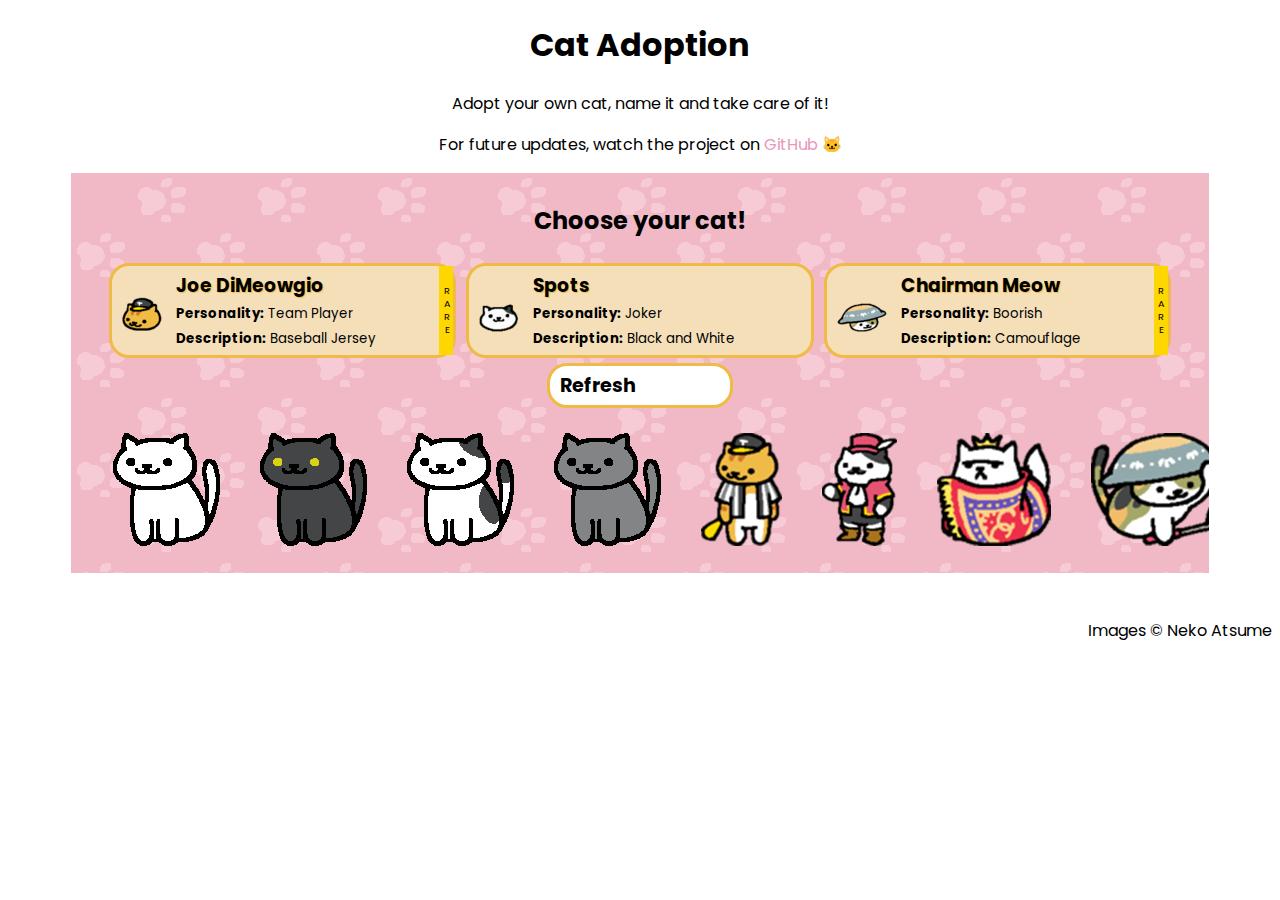
==== index.html @ e5021f9f "Initial commit" ====
<!DOCTYPE html>
<html>
    <head>
        <title>Cat Adoption!</title>
        <link rel="stylesheet" href="style.css">
        <link href="https://fonts.googleapis.com/css?family=Poppins" rel="stylesheet">
        <meta name="viewport" content="width=device-width, initial-scale=1">
    </head>
    <body>
        <h1>Cat Adoption</h1>
        <p>Adopt your own cat, name it and take care of it!</p>
        <p>For future updates, watch the project on <a href="https://github.com/laurenawilkinson/cat-adoption">GitHub</a> 🐱</p>
        <div id="container">   
            <div id="game"></div>
            <div id="marquee"></div>
        </div>
        <footer>
            <p>Images &copy; Neko Atsume</p>
        </footer>
        <script src="cats.js"></script>
    </body>
</html>

<!--

    TO DO

    - playpause button
    - shop w/ different toys. they give different % happiness
    - wash , sleeping , food sprites
    - passive currency
    - neko atsume sfx ?
    - randomise marquee
    - sleep at 0
    - happiness increases when pet, but on a timed delay

-->
---- style.css ----
body {
  text-align: center;
  font-family: 'Poppins', sans-serif; }
  body a {
    color: #ea96ba;
    text-decoration: none;
    transition: 0.2s ease-in-out; }
    body a:hover {
      color: pink; }

#container {
  position: relative;
  width: 60%;
  height: 400px;
  margin: 0 auto;
  overflow: hidden; }

footer {
  margin-top: 5vh; }

#game {
  width: 100%;
  background: pink;
  background-image: url("images/bg.png");
  height: 400px;
  position: relative; }
  #game .starter-tile {
    width: 30%;
    display: inline-block;
    margin: 5px;
    text-align: left;
    height: auto;
    position: relative;
    background: white;
    border-radius: 20px;
    border: 3px solid #f0ba46;
    background: #f4dfb9;
    cursor: pointer; }
    #game .starter-tile img, #game .starter-tile .starter-content {
      display: inline-block;
      padding: 5px; }
    #game .starter-tile img {
      padding-left: 10px;
      vertical-align: super; }
    #game .starter-tile h3 {
      margin: 0; }
    #game .starter-tile .rare {
      text-orientation: upright;
      writing-mode: vertical-rl;
      text-align: center;
      background: gold;
      float: right;
      font-size: 0.6em;
      height: inherit;
      position: absolute;
      top: 0;
      right: 0;
      height: 100%; }
  #game .heading {
    padding: 20px;
    margin: 0; }
  #game input {
    background: white;
    border-radius: 20px;
    border: 3px solid #f0ba46;
    padding: 10px;
    font-size: 1.2em;
    font-weight: bold;
    text-align: center; }
    #game input:focus {
      outline: none; }
  #game .col {
    display: inline-block;
    text-align: left;
    background: #f4dfb9;
    vertical-align: top; }
  #game .left-col, #game .right-col {
    margin: 30px 0;
    border: 3px solid black;
    border-radius: 20px; }
  #game .left-col {
    width: 30%;
    position: relative; }
    #game .left-col .pet {
      content: url("images/assets/heart.png");
      animation: heart 1s ease-in-out;
      animation-iteration-count: 1;
      animation-play-state: paused;
      -webkit-animation: heart 1s ease-in-out;
      -webkit-animation-play-state: paused;
      position: absolute;
      opacity: 0; }
@keyframes heart {
  0% {
    opacity: 0; }
  50% {
    opacity: 1; }
  100% {
    opacity: 0; } }
    #game .left-col img, #game .left-col h2 {
      margin: 10px auto;
      text-align: center;
      display: block; }
    #game .left-col h3 {
      display: inline-block;
      margin: 5px 10px; }
    #game .left-col img {
      margin-top: 40px; }
    #game .left-col h2 {
      background: white;
      border-radius: 20px;
      border: 3px solid #f0ba46;
      position: absolute;
      padding: 5px;
      top: -30px;
      left: 7%;
      width: 80%; }
    #game .left-col p {
      margin: 10px; }
  #game h3 {
    text-shadow: 1px 1px 1px #f0ba46; }
  #game .alert {
    animation: flash 1s linear infinite; }
@keyframes flash {
  0% {
    opacity: 0; }
  50% {
    opacity: 1; }
  100% {
    opacity: 0; } }
  #game .cat-button {
    font-size: 1.2em;
    padding: 5px 0 5px 10px;
    text-align: left;
    background: white;
    border-radius: 20px;
    border: 3px solid #f0ba46;
    width: 10%;
    margin: 0 auto;
    position: relative;
    cursor: pointer;
    font-weight: bold;
    transition: all 0.2s ease-in-out; }
    #game .cat-button:hover {
      background: #f4dfb9; }
    #game .cat-button:after {
      opacity: 0;
      content: url("images/assets/pawprint.png");
      position: absolute;
      transition: all 0.2s ease-in-out;
      right: 5%; }
    #game .cat-button:focus {
      outline: none; }
    #game .cat-button:hover:after {
      opacity: 1; }
    #game .cat-button:hover:disabled {
      background: white;
      cursor: not-allowed; }
    #game .cat-button:hover:disabled:after {
      visibility: hidden; }
  #game .right-col {
    width: 65%;
    text-align: center; }
    #game .right-col .col-1, #game .right-col .col-2 {
      width: 46%;
      margin: 5px; }
    #game .right-col .interaction ul {
      padding-left: 10px;
      position: relative;
      list-style-type: none;
      text-align: left; }
      #game .right-col .interaction ul li {
        display: inline-block;
        width: 20%;
        font-size: 1.2em;
        position: relative;
        margin: 5px; }
        #game .right-col .interaction ul li .cat-button {
          width: 100%;
          margin: 0; }
        #game .right-col .interaction ul li:last-child {
          right: -5px;
          bottom: -20px;
          position: absolute;
          padding: 10px;
          width: 8%; }
          #game .right-col .interaction ul li:last-child:before {
            opacity: 0;
            content: 'Coming soon!';
            font-size: 0.8em;
            position: absolute;
            padding: 5px;
            top: -55px;
            right: 5px;
            background: rgba(240, 186, 70, 0.8);
            border-radius: 10px;
            text-align: center;
            transition: all 0.4s ease-in-out; }
          #game .right-col .interaction ul li:last-child:hover:before {
            opacity: 1; }
    #game .right-col .interaction #info {
      font-size: 1.2em; }

#marquee {
  position: absolute;
  bottom: 0;
  left: 0;
  animation: marquee 15s linear infinite;
  overflow: hidden; }
  #marquee img {
    padding: 20px;
    display: inline-block; }
@keyframes marquee {
  0% {
    transform: translateX(100%); }
  50% {
    transform: translateX(0); }
  100% {
    transform: translateX(-100%); } }
.bar {
  background: green;
  height: 10px;
  width: 100%;
  max-width: 100%;
  border-radius: 20px;
  transition: width 0.8s ease-in-out; }

footer {
  text-align: right;
  width: 100%; }

@media (max-width: 1366px) {
  #container {
    width: 90%; }

  #game {
    padding: 10px 0; }
    #game .starter-tile {
      height: auto;
      vertical-align: top; }
    #game .cat-button {
      width: 15%; } }
@media (max-width: 768px) {
  #container {
    height: auto; }

  #marquee {
    display: none; }

  #game {
    height: inherit; }
    #game .starter-tile {
      height: auto;
      vertical-align: top;
      width: 80%; }
    #game .left-col, #game .right-col {
      display: block;
      margin: 15px auto;
      width: 90%; }
    #game .right-col .col-1, #game .right-col .col-2 {
      width: 80%; }
    #game .right-col .interaction ul {
      text-align: left;
      padding-left: 0; }
      #game .right-col .interaction ul li {
        display: block;
        width: 60%;
        font-size: 1.2em;
        padding-left: 5%; }
        #game .right-col .interaction ul li:last-child {
          right: 25px; }
        #game .right-col .interaction ul li .cat-button {
          width: 100%;
          margin: 0; } }

/*# sourceMappingURL=style.css.map */
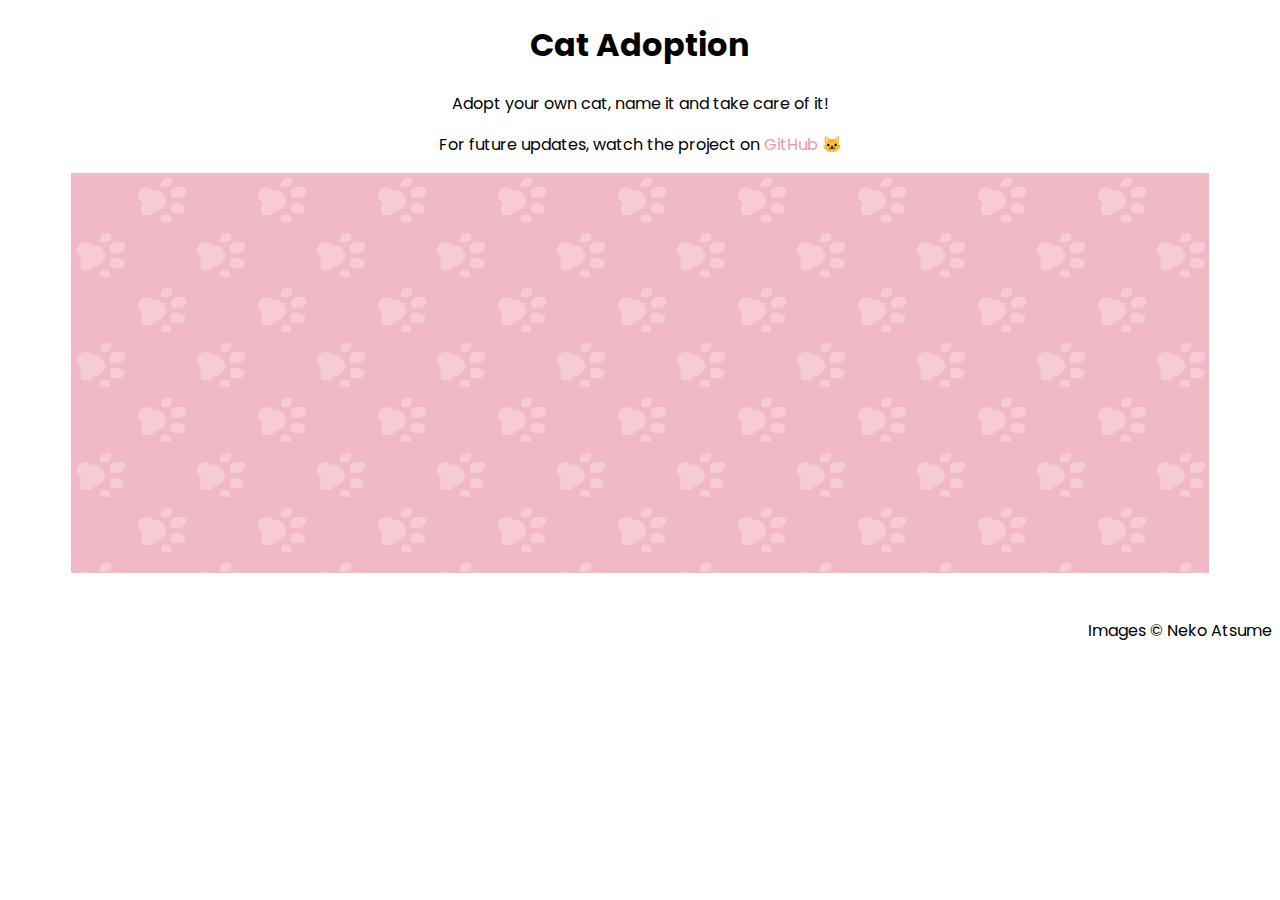
==== commit 293fcb0f: "Move cats into JSON file" ====
--- a/index.html
+++ b/index.html
@@ -17,7 +17,7 @@
         <footer>
             <p>Images &copy; Neko Atsume</p>
         </footer>
-        <script src="cats.js"></script>
+        <script src="scripts/cats.js"></script>
     </body>
 </html>
 
--- a/style.css
+++ b/style.css
@@ -1,276 +1,477 @@
 body {
   text-align: center;
-  font-family: 'Poppins', sans-serif; }
-  body a {
-    color: #ea96ba;
-    text-decoration: none;
-    transition: 0.2s ease-in-out; }
-    body a:hover {
-      color: pink; }
+  font-family: 'Poppins', sans-serif;
+}
+
+body a {
+  color: #ea96ba;
+  text-decoration: none;
+  -webkit-transition: 0.2s ease-in-out;
+  transition: 0.2s ease-in-out;
+}
+
+body a:hover {
+  color: pink;
+}
 
 #container {
   position: relative;
   width: 60%;
   height: 400px;
   margin: 0 auto;
-  overflow: hidden; }
+  overflow: hidden;
+}
 
 footer {
-  margin-top: 5vh; }
+  margin-top: 5vh;
+}
 
 #game {
   width: 100%;
   background: pink;
   background-image: url("images/bg.png");
   height: 400px;
-  position: relative; }
-  #game .starter-tile {
-    width: 30%;
-    display: inline-block;
-    margin: 5px;
-    text-align: left;
-    height: auto;
-    position: relative;
-    background: white;
-    border-radius: 20px;
-    border: 3px solid #f0ba46;
-    background: #f4dfb9;
-    cursor: pointer; }
-    #game .starter-tile img, #game .starter-tile .starter-content {
-      display: inline-block;
-      padding: 5px; }
-    #game .starter-tile img {
-      padding-left: 10px;
-      vertical-align: super; }
-    #game .starter-tile h3 {
-      margin: 0; }
-    #game .starter-tile .rare {
-      text-orientation: upright;
-      writing-mode: vertical-rl;
-      text-align: center;
-      background: gold;
-      float: right;
-      font-size: 0.6em;
-      height: inherit;
-      position: absolute;
-      top: 0;
-      right: 0;
-      height: 100%; }
-  #game .heading {
-    padding: 20px;
-    margin: 0; }
-  #game input {
-    background: white;
-    border-radius: 20px;
-    border: 3px solid #f0ba46;
-    padding: 10px;
-    font-size: 1.2em;
-    font-weight: bold;
-    text-align: center; }
-    #game input:focus {
-      outline: none; }
-  #game .col {
-    display: inline-block;
-    text-align: left;
-    background: #f4dfb9;
-    vertical-align: top; }
-  #game .left-col, #game .right-col {
-    margin: 30px 0;
-    border: 3px solid black;
-    border-radius: 20px; }
-  #game .left-col {
-    width: 30%;
-    position: relative; }
-    #game .left-col .pet {
-      content: url("images/assets/heart.png");
-      animation: heart 1s ease-in-out;
-      animation-iteration-count: 1;
-      animation-play-state: paused;
-      -webkit-animation: heart 1s ease-in-out;
-      -webkit-animation-play-state: paused;
-      position: absolute;
-      opacity: 0; }
+  position: relative;
+}
+
+#game .starter-tile {
+  width: 30%;
+  display: inline-block;
+  margin: 5px;
+  text-align: left;
+  height: auto;
+  position: relative;
+  background: white;
+  border-radius: 20px;
+  border: 3px solid #f0ba46;
+  background: #f4dfb9;
+  cursor: pointer;
+}
+
+#game .starter-tile img, #game .starter-tile .starter-content {
+  display: inline-block;
+  padding: 5px;
+}
+
+#game .starter-tile img {
+  padding-left: 10px;
+  vertical-align: super;
+}
+
+#game .starter-tile h3 {
+  margin: 0;
+}
+
+#game .starter-tile .rare {
+  text-orientation: upright;
+  -webkit-writing-mode: vertical-rl;
+      -ms-writing-mode: tb-rl;
+          writing-mode: vertical-rl;
+  text-align: center;
+  background: gold;
+  float: right;
+  font-size: 0.6em;
+  height: inherit;
+  position: absolute;
+  top: 0;
+  right: 0;
+  height: 100%;
+}
+
+#game .heading {
+  padding: 20px;
+  margin: 0;
+}
+
+#game input {
+  background: white;
+  border-radius: 20px;
+  border: 3px solid #f0ba46;
+  padding: 10px;
+  font-size: 1.2em;
+  font-weight: bold;
+  text-align: center;
+}
+
+#game input:focus {
+  outline: none;
+}
+
+#game .col {
+  display: inline-block;
+  text-align: left;
+  background: #f4dfb9;
+  vertical-align: top;
+}
+
+#game .left-col, #game .right-col {
+  margin: 30px 0;
+  border: 3px solid black;
+  border-radius: 20px;
+}
+
+#game .left-col {
+  width: 30%;
+  position: relative;
+}
+
+#game .left-col #cat-pic {
+  cursor: pointer;
+}
+
+#game .left-col .pet {
+  content: url("images/assets/heart.png");
+  animation: heart 0.8s ease-in-out;
+  animation-iteration-count: 1;
+  animation-play-state: paused;
+  -webkit-animation: heart 0.8s ease-in-out;
+  -webkit-animation-iteration-count: 1;
+  -webkit-animation-play-state: paused;
+  position: absolute;
+  opacity: 0;
+  -webkit-transition: all 0.8s ease;
+  transition: all 0.8s ease;
+  top: 80px;
+  left: 80px;
+}
+
+@-webkit-keyframes heart {
+  0% {
+    opacity: 0;
+    top: 80px;
+    left: 50px;
+  }
+  50% {
+    opacity: 1;
+    top: 60px;
+    left: 50px;
+  }
+  100% {
+    opacity: 0;
+    top: 35px;
+    left: 30px;
+  }
+}
+
 @keyframes heart {
   0% {
-    opacity: 0; }
-  50% {
-    opacity: 1; }
-  100% {
-    opacity: 0; } }
-    #game .left-col img, #game .left-col h2 {
-      margin: 10px auto;
-      text-align: center;
-      display: block; }
-    #game .left-col h3 {
-      display: inline-block;
-      margin: 5px 10px; }
-    #game .left-col img {
-      margin-top: 40px; }
-    #game .left-col h2 {
-      background: white;
-      border-radius: 20px;
-      border: 3px solid #f0ba46;
-      position: absolute;
-      padding: 5px;
-      top: -30px;
-      left: 7%;
-      width: 80%; }
-    #game .left-col p {
-      margin: 10px; }
-  #game h3 {
-    text-shadow: 1px 1px 1px #f0ba46; }
-  #game .alert {
-    animation: flash 1s linear infinite; }
+    opacity: 0;
+    top: 80px;
+    left: 50px;
+  }
+  50% {
+    opacity: 1;
+    top: 60px;
+    left: 50px;
+  }
+  100% {
+    opacity: 0;
+    top: 35px;
+    left: 30px;
+  }
+}
+
+#game .left-col img, #game .left-col h2 {
+  margin: 10px auto;
+  text-align: center;
+  display: block;
+}
+
+#game .left-col h3, #game .left-col span {
+  display: inline-block;
+  margin: 5px;
+}
+
+#game .left-col img {
+  margin-top: 40px;
+}
+
+#game .left-col h2 {
+  background: white;
+  border-radius: 20px;
+  border: 3px solid #f0ba46;
+  position: absolute;
+  padding: 5px;
+  top: -30px;
+  left: 7%;
+  width: 80%;
+}
+
+#game .left-col p {
+  margin: 10px;
+}
+
+#game h3 {
+  text-shadow: 1px 1px 1px #f0ba46;
+}
+
+#game .alert {
+  -webkit-animation: flash 1s linear infinite;
+          animation: flash 1s linear infinite;
+}
+
+@-webkit-keyframes flash {
+  0% {
+    opacity: 0;
+  }
+  50% {
+    opacity: 1;
+  }
+  100% {
+    opacity: 0;
+  }
+}
+
 @keyframes flash {
   0% {
-    opacity: 0; }
-  50% {
-    opacity: 1; }
-  100% {
-    opacity: 0; } }
-  #game .cat-button {
-    font-size: 1.2em;
-    padding: 5px 0 5px 10px;
-    text-align: left;
-    background: white;
-    border-radius: 20px;
-    border: 3px solid #f0ba46;
-    width: 10%;
-    margin: 0 auto;
-    position: relative;
-    cursor: pointer;
-    font-weight: bold;
-    transition: all 0.2s ease-in-out; }
-    #game .cat-button:hover {
-      background: #f4dfb9; }
-    #game .cat-button:after {
-      opacity: 0;
-      content: url("images/assets/pawprint.png");
-      position: absolute;
-      transition: all 0.2s ease-in-out;
-      right: 5%; }
-    #game .cat-button:focus {
-      outline: none; }
-    #game .cat-button:hover:after {
-      opacity: 1; }
-    #game .cat-button:hover:disabled {
-      background: white;
-      cursor: not-allowed; }
-    #game .cat-button:hover:disabled:after {
-      visibility: hidden; }
-  #game .right-col {
-    width: 65%;
-    text-align: center; }
-    #game .right-col .col-1, #game .right-col .col-2 {
-      width: 46%;
-      margin: 5px; }
-    #game .right-col .interaction ul {
-      padding-left: 10px;
-      position: relative;
-      list-style-type: none;
-      text-align: left; }
-      #game .right-col .interaction ul li {
-        display: inline-block;
-        width: 20%;
-        font-size: 1.2em;
-        position: relative;
-        margin: 5px; }
-        #game .right-col .interaction ul li .cat-button {
-          width: 100%;
-          margin: 0; }
-        #game .right-col .interaction ul li:last-child {
-          right: -5px;
-          bottom: -20px;
-          position: absolute;
-          padding: 10px;
-          width: 8%; }
-          #game .right-col .interaction ul li:last-child:before {
-            opacity: 0;
-            content: 'Coming soon!';
-            font-size: 0.8em;
-            position: absolute;
-            padding: 5px;
-            top: -55px;
-            right: 5px;
-            background: rgba(240, 186, 70, 0.8);
-            border-radius: 10px;
-            text-align: center;
-            transition: all 0.4s ease-in-out; }
-          #game .right-col .interaction ul li:last-child:hover:before {
-            opacity: 1; }
-    #game .right-col .interaction #info {
-      font-size: 1.2em; }
+    opacity: 0;
+  }
+  50% {
+    opacity: 1;
+  }
+  100% {
+    opacity: 0;
+  }
+}
+
+#game .cat-button {
+  font-size: 1.2em;
+  padding: 5px 0 5px 10px;
+  text-align: left;
+  background: white;
+  border-radius: 20px;
+  border: 3px solid #f0ba46;
+  width: 10%;
+  margin: 0 auto;
+  position: relative;
+  cursor: pointer;
+  font-weight: bold;
+  -webkit-transition: all 0.2s ease-in-out;
+  transition: all 0.2s ease-in-out;
+}
+
+#game .cat-button:hover {
+  background: #f4dfb9;
+}
+
+#game .cat-button:after {
+  opacity: 0;
+  content: url("images/assets/pawprint.png");
+  position: absolute;
+  -webkit-transition: all 0.2s ease-in-out;
+  transition: all 0.2s ease-in-out;
+  right: 5%;
+}
+
+#game .cat-button:focus {
+  outline: none;
+}
+
+#game .cat-button:hover:after {
+  opacity: 1;
+}
+
+#game .cat-button:hover:disabled {
+  background: white;
+  cursor: not-allowed;
+}
+
+#game .cat-button:hover:disabled:after {
+  visibility: hidden;
+}
+
+#game .right-col {
+  width: 65%;
+  text-align: center;
+}
+
+#game .right-col .col-1, #game .right-col .col-2 {
+  width: 46%;
+  margin: 5px;
+}
+
+#game .right-col .interaction ul {
+  padding-left: 10px;
+  position: relative;
+  list-style-type: none;
+  text-align: left;
+}
+
+#game .right-col .interaction ul li {
+  display: inline-block;
+  width: 20%;
+  font-size: 1.2em;
+  position: relative;
+  margin: 5px;
+}
+
+#game .right-col .interaction ul li .cat-button {
+  width: 100%;
+  margin: 0;
+}
+
+#game .right-col .interaction ul li:last-child {
+  right: -5px;
+  bottom: -20px;
+  position: absolute;
+  padding: 10px;
+  width: 8%;
+}
+
+#game .right-col .interaction ul li:last-child:before {
+  opacity: 0;
+  content: 'Coming soon!';
+  font-size: 0.8em;
+  position: absolute;
+  padding: 5px;
+  top: -55px;
+  right: 5px;
+  background: rgba(240, 186, 70, 0.8);
+  border-radius: 10px;
+  text-align: center;
+  -webkit-transition: all 0.4s ease-in-out;
+  transition: all 0.4s ease-in-out;
+}
+
+#game .right-col .interaction ul li:last-child:hover:before {
+  opacity: 1;
+}
+
+#game .right-col .interaction #info {
+  font-size: 1.2em;
+  padding: 5px;
+}
 
 #marquee {
   position: absolute;
   bottom: 0;
   left: 0;
-  animation: marquee 15s linear infinite;
-  overflow: hidden; }
-  #marquee img {
-    padding: 20px;
-    display: inline-block; }
+  -webkit-animation: marquee 15s linear infinite;
+          animation: marquee 15s linear infinite;
+  overflow: hidden;
+}
+
+#marquee img {
+  padding: 20px;
+  display: inline-block;
+}
+
+@-webkit-keyframes marquee {
+  0% {
+    -webkit-transform: translateX(100%);
+            transform: translateX(100%);
+  }
+  50% {
+    -webkit-transform: translateX(0);
+            transform: translateX(0);
+  }
+  100% {
+    -webkit-transform: translateX(-100%);
+            transform: translateX(-100%);
+  }
+}
+
 @keyframes marquee {
   0% {
-    transform: translateX(100%); }
-  50% {
-    transform: translateX(0); }
-  100% {
-    transform: translateX(-100%); } }
+    -webkit-transform: translateX(100%);
+            transform: translateX(100%);
+  }
+  50% {
+    -webkit-transform: translateX(0);
+            transform: translateX(0);
+  }
+  100% {
+    -webkit-transform: translateX(-100%);
+            transform: translateX(-100%);
+  }
+}
+
 .bar {
   background: green;
   height: 10px;
   width: 100%;
   max-width: 100%;
   border-radius: 20px;
-  transition: width 0.8s ease-in-out; }
+  -webkit-transition: width 0.8s ease-in-out;
+  transition: width 0.8s ease-in-out;
+}
 
 footer {
   text-align: right;
-  width: 100%; }
+  width: 100%;
+}
 
 @media (max-width: 1366px) {
   #container {
-    width: 90%; }
-
+    width: 90%;
+  }
   #game {
-    padding: 10px 0; }
-    #game .starter-tile {
-      height: auto;
-      vertical-align: top; }
-    #game .cat-button {
-      width: 15%; } }
+    padding: 10px 0;
+  }
+  #game .starter-tile {
+    height: auto;
+    vertical-align: top;
+  }
+  #game .cat-button {
+    width: 15%;
+  }
+}
+
+@media (max-width: 970px) {
+  #marquee {
+    display: none;
+  }
+}
+
 @media (max-width: 768px) {
   #container {
-    height: auto; }
-
-  #marquee {
-    display: none; }
-
+    height: auto;
+  }
   #game {
-    height: inherit; }
-    #game .starter-tile {
-      height: auto;
-      vertical-align: top;
-      width: 80%; }
-    #game .left-col, #game .right-col {
-      display: block;
-      margin: 15px auto;
-      width: 90%; }
-    #game .right-col .col-1, #game .right-col .col-2 {
-      width: 80%; }
-    #game .right-col .interaction ul {
-      text-align: left;
-      padding-left: 0; }
-      #game .right-col .interaction ul li {
-        display: block;
-        width: 60%;
-        font-size: 1.2em;
-        padding-left: 5%; }
-        #game .right-col .interaction ul li:last-child {
-          right: 25px; }
-        #game .right-col .interaction ul li .cat-button {
-          width: 100%;
-          margin: 0; } }
-
-/*# sourceMappingURL=style.css.map */
+    height: inherit;
+  }
+  #game .cat-button {
+    width: 25%;
+  }
+  #game .starter-tile {
+    height: auto;
+    vertical-align: top;
+    width: 80%;
+  }
+  #game .left-col, #game .right-col {
+    display: block;
+    margin: 15px auto;
+    width: 90%;
+  }
+  #game .left-col h3, #game .left-col span {
+    display: block;
+    text-align: center;
+  }
+  #game .right-col .col-1, #game .right-col .col-2 {
+    width: 80%;
+  }
+  #game .right-col .interaction ul {
+    text-align: left;
+    padding-left: 0;
+  }
+  #game .right-col .interaction ul li {
+    display: block;
+    width: 60%;
+    font-size: 1.2em;
+    padding-left: 5%;
+  }
+  #game .right-col .interaction ul li:last-child {
+    right: 25px;
+  }
+  #game .right-col .interaction ul li .cat-button {
+    width: 100%;
+    margin: 0;
+  }
+}
+
+@media (max-width: 425px) {
+  #game .cat-button {
+    width: 35%;
+  }
+}
+/*# sourceMappingURL=style.css.map */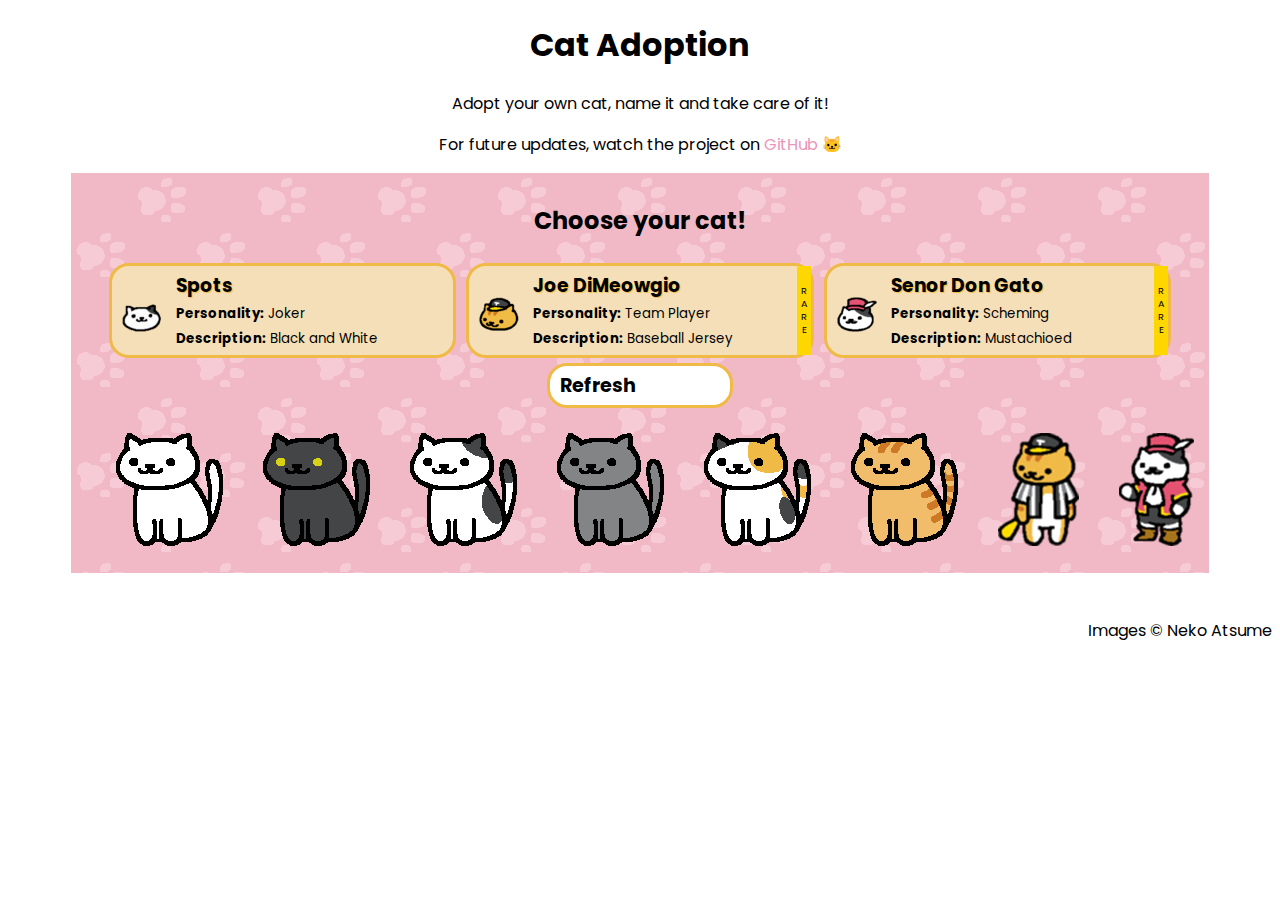
==== commit 8051ec10: "Refactoring cat object into a class" ====
--- a/index.html
+++ b/index.html
@@ -2,7 +2,7 @@
 <html>
     <head>
         <title>Cat Adoption!</title>
-        <link rel="stylesheet" href="style.css">
+        <link rel="stylesheet" href="css/main.min.css">
         <link href="https://fonts.googleapis.com/css?family=Poppins" rel="stylesheet">
         <meta name="viewport" content="width=device-width, initial-scale=1">
     </head>
@@ -17,7 +17,8 @@
         <footer>
             <p>Images &copy; Neko Atsume</p>
         </footer>
-        <script src="scripts/cats.js"></script>
+        <script type="module" src="scripts/Cat.js"></script>
+        <script type="module" src="scripts/main.js"></script>
     </body>
 </html>
 
--- a/css/main.min.css
+++ b/css/main.min.css
@@ -0,0 +1 @@
+#game .starter-tile{width:30%;display:inline-block;margin:5px;text-align:left;height:auto;position:relative;background:white;border-radius:20px;border:3px solid #f0ba46;background:#f4dfb9;cursor:pointer}#game .starter-tile img,#game .starter-tile .starter-content{display:inline-block;padding:5px}#game .starter-tile img{padding-left:10px;vertical-align:super}#game .starter-tile h3{margin:0}#game .starter-tile .rare{text-orientation:upright;-webkit-writing-mode:vertical-rl;-ms-writing-mode:tb-rl;writing-mode:vertical-rl;text-align:center;background:gold;float:right;font-size:0.6em;height:inherit;position:absolute;top:0;right:0;height:100%}#marquee{position:absolute;bottom:0;left:0;-webkit-animation:marquee 15s linear infinite;animation:marquee 15s linear infinite;overflow:hidden}#marquee img{padding:20px;display:inline-block}@-webkit-keyframes marquee{0%{-webkit-transform:translateX(100%);transform:translateX(100%)}50%{-webkit-transform:translateX(0);transform:translateX(0)}100%{-webkit-transform:translateX(-100%);transform:translateX(-100%)}}@keyframes marquee{0%{-webkit-transform:translateX(100%);transform:translateX(100%)}50%{-webkit-transform:translateX(0);transform:translateX(0)}100%{-webkit-transform:translateX(-100%);transform:translateX(-100%)}}body{text-align:center;font-family:'Poppins', sans-serif}body a{color:#ea96ba;text-decoration:none;-webkit-transition:0.2s ease-in-out;transition:0.2s ease-in-out}body a:hover{color:pink}#container{position:relative;width:60%;height:400px;margin:0 auto;overflow:hidden}footer{margin-top:5vh}#game{width:100%;background:pink;background-image:url("../images/bg.png");height:400px;position:relative}#game .heading{padding:20px;margin:0}#game input{background:white;border-radius:20px;border:3px solid #f0ba46;padding:10px;font-size:1.2em;font-weight:bold;text-align:center}#game input:focus{outline:none}#game .col{display:inline-block;text-align:left;background:#f4dfb9;vertical-align:top}#game .left-col,#game .right-col{margin:30px 0;border:3px solid black;border-radius:20px}#game .left-col{width:30%;position:relative}#game .left-col #cat-pic{cursor:pointer}#game .left-col .pet{content:url("../images/assets/heart.png");animation:heart 0.8s ease-in-out;animation-iteration-count:1;animation-play-state:paused;-webkit-animation:heart 0.8s ease-in-out;-webkit-animation-iteration-count:1;-webkit-animation-play-state:paused;position:absolute;opacity:0;-webkit-transition:all 0.8s ease;transition:all 0.8s ease;top:80px;left:80px}@-webkit-keyframes heart{0%{opacity:0;top:80px;left:50px}50%{opacity:1;top:60px;left:50px}100%{opacity:0;top:35px;left:30px}}@keyframes heart{0%{opacity:0;top:80px;left:50px}50%{opacity:1;top:60px;left:50px}100%{opacity:0;top:35px;left:30px}}#game .left-col img,#game .left-col h2{margin:10px auto;text-align:center;display:block}#game .left-col h3,#game .left-col span{display:inline-block;margin:5px}#game .left-col img{margin-top:40px}#game .left-col h2{background:white;border-radius:20px;border:3px solid #f0ba46;position:absolute;padding:5px;top:-30px;left:7%;width:80%}#game .left-col p{margin:10px}#game h3{text-shadow:1px 1px 1px #f0ba46}#game .alert{-webkit-animation:flash 1s linear infinite;animation:flash 1s linear infinite}@-webkit-keyframes flash{0%{opacity:0}50%{opacity:1}100%{opacity:0}}@keyframes flash{0%{opacity:0}50%{opacity:1}100%{opacity:0}}#game .cat-button{font-size:1.2em;padding:5px 0 5px 10px;text-align:left;background:white;border-radius:20px;border:3px solid #f0ba46;width:10%;margin:0 auto;position:relative;cursor:pointer;font-weight:bold;-webkit-transition:all 0.2s ease-in-out;transition:all 0.2s ease-in-out}#game .cat-button:hover{background:#f4dfb9}#game .cat-button:after{opacity:0;content:url("../images/assets/pawprint.png");position:absolute;-webkit-transition:all 0.2s ease-in-out;transition:all 0.2s ease-in-out;right:5%}#game .cat-button:focus{outline:none}#game .cat-button:hover:after{opacity:1}#game .cat-button:hover:disabled{background:white;cursor:not-allowed}#game .cat-button:hover:disabled:after{visibility:hidden}#game .right-col{width:65%;text-align:center}#game .right-col .col-1,#game .right-col .col-2{width:46%;margin:5px}#game .right-col .interaction ul{padding-left:10px;position:relative;list-style-type:none;text-align:left}#game .right-col .interaction ul li{display:inline-block;width:20%;font-size:1.2em;position:relative;margin:5px}#game .right-col .interaction ul li .cat-button{width:100%;margin:0}#game .right-col .interaction ul li:last-child{right:-5px;bottom:-20px;position:absolute;padding:10px;width:8%}#game .right-col .interaction ul li:last-child:before{opacity:0;content:'Coming soon!';font-size:0.8em;position:absolute;padding:5px;top:-55px;right:5px;background:rgba(240,186,70,0.8);border-radius:10px;text-align:center;-webkit-transition:all 0.4s ease-in-out;transition:all 0.4s ease-in-out}#game .right-col .interaction ul li:last-child:hover:before{opacity:1}#game .right-col .interaction #info{font-size:1.2em;padding:5px}.bar{background:green;height:10px;width:100%;max-width:100%;border-radius:20px;-webkit-transition:width 0.8s ease-in-out;transition:width 0.8s ease-in-out}footer{text-align:right;width:100%}@media (max-width: 1366px){#container{width:90%}#game{padding:10px 0}#game .starter-tile{height:auto;vertical-align:top}#game .cat-button{width:15%}}@media (max-width: 970px){#marquee{display:none}}@media (max-width: 768px){#container{height:auto}#game{height:inherit}#game .cat-button{width:25%}#game .starter-tile{height:auto;vertical-align:top;width:80%}#game .left-col,#game .right-col{display:block;margin:15px auto;width:90%}#game .left-col h3,#game .left-col span{display:block;text-align:center}#game .right-col .col-1,#game .right-col .col-2{width:80%}#game .right-col .interaction ul{text-align:left;padding-left:0}#game .right-col .interaction ul li{display:block;width:60%;font-size:1.2em;padding-left:5%}#game .right-col .interaction ul li:last-child{right:25px}#game .right-col .interaction ul li .cat-button{width:100%;margin:0}}@media (max-width: 425px){#game .cat-button{width:35%}}
